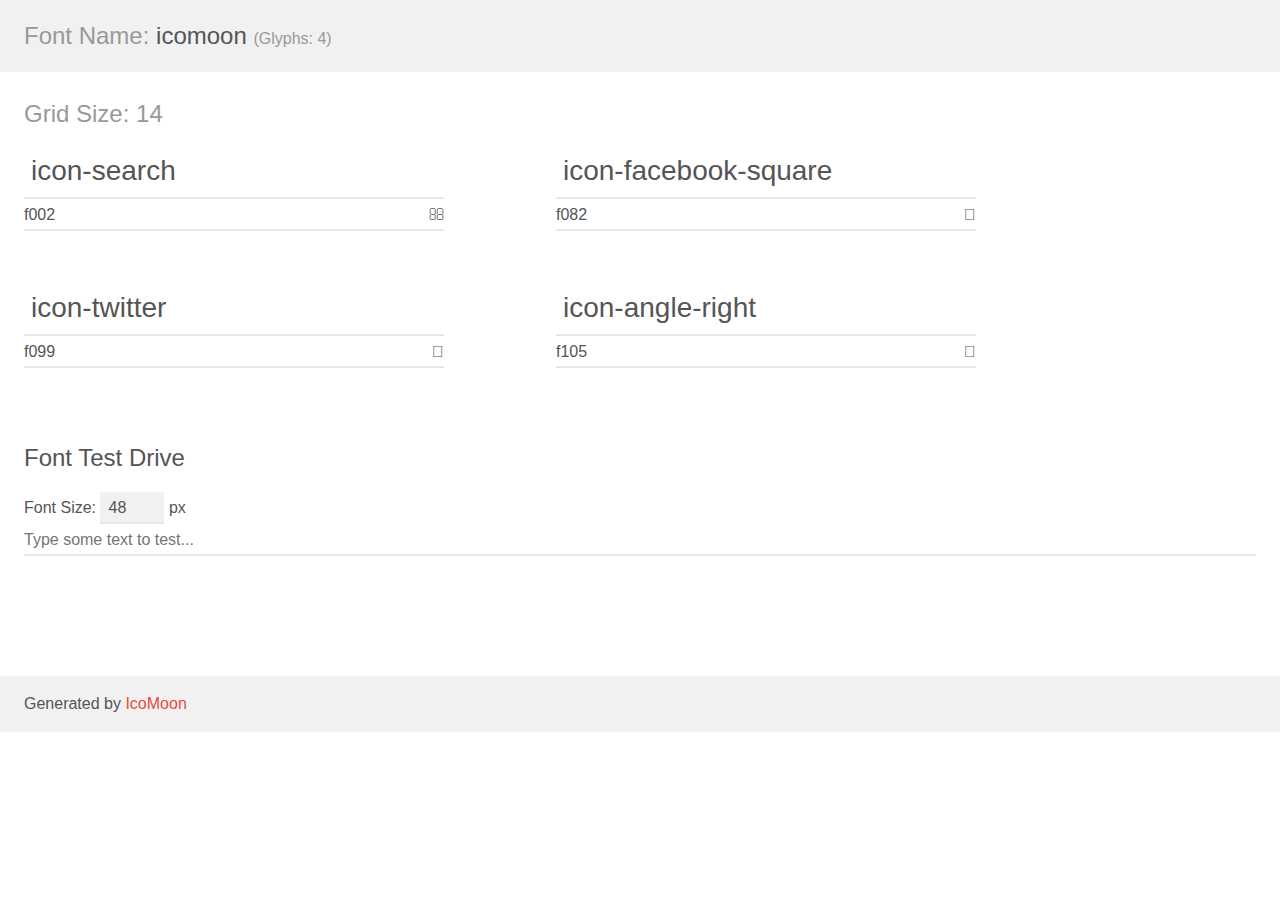
==== icons/demo.html @ 4127e8c4 "Initializing new project" ====
<!doctype html>
<html>
<head>
    <meta charset="utf-8">
    <title>IcoMoon Demo</title>
    <meta name="description" content="An Icon Font Generated By IcoMoon.io">
    <meta name="viewport" content="width=device-width, initial-scale=1">
    <link rel="stylesheet" href="demo-files/demo.css">
    <link rel="stylesheet" href="style.css"></head>
<body>
    <div class="bgc1 clearfix">
        <h1 class="mhmm mvm"><span class="fgc1">Font Name:</span> icomoon <small class="fgc1">(Glyphs:&nbsp;4)</small></h1>
    </div>
    <div class="clearfix mhl ptl">
        <h1 class="mvm mtn fgc1">Grid Size: 14</h1>
        <div class="glyph fs1">
            <div class="clearfix bshadow0 pbs">
                <span class="icon-search"></span>
                <span class="mls"> icon-search</span>
            </div>
            <fieldset class="fs0 size1of1 clearfix hidden-false">
                <input type="text" readonly value="f002" class="unit size1of2" />
                <input type="text" maxlength="1" readonly value="&#xf002;" class="unitRight size1of2 talign-right" />
            </fieldset>
            <div class="fs0 bshadow0 clearfix hidden-true">
                <span class="unit pvs fgc1">liga: </span>
                <input type="text" readonly value="" class="liga unitRight" />
            </div>
        </div>
        <div class="glyph fs1">
            <div class="clearfix bshadow0 pbs">
                <span class="icon-facebook-square"></span>
                <span class="mls"> icon-facebook-square</span>
            </div>
            <fieldset class="fs0 size1of1 clearfix hidden-false">
                <input type="text" readonly value="f082" class="unit size1of2" />
                <input type="text" maxlength="1" readonly value="&#xf082;" class="unitRight size1of2 talign-right" />
            </fieldset>
            <div class="fs0 bshadow0 clearfix hidden-true">
                <span class="unit pvs fgc1">liga: </span>
                <input type="text" readonly value="" class="liga unitRight" />
            </div>
        </div>
        <div class="glyph fs1">
            <div class="clearfix bshadow0 pbs">
                <span class="icon-twitter"></span>
                <span class="mls"> icon-twitter</span>
            </div>
            <fieldset class="fs0 size1of1 clearfix hidden-false">
                <input type="text" readonly value="f099" class="unit size1of2" />
                <input type="text" maxlength="1" readonly value="&#xf099;" class="unitRight size1of2 talign-right" />
            </fieldset>
            <div class="fs0 bshadow0 clearfix hidden-true">
                <span class="unit pvs fgc1">liga: </span>
                <input type="text" readonly value="" class="liga unitRight" />
            </div>
        </div>
        <div class="glyph fs1">
            <div class="clearfix bshadow0 pbs">
                <span class="icon-angle-right"></span>
                <span class="mls"> icon-angle-right</span>
            </div>
            <fieldset class="fs0 size1of1 clearfix hidden-false">
                <input type="text" readonly value="f105" class="unit size1of2" />
                <input type="text" maxlength="1" readonly value="&#xf105;" class="unitRight size1of2 talign-right" />
            </fieldset>
            <div class="fs0 bshadow0 clearfix hidden-true">
                <span class="unit pvs fgc1">liga: </span>
                <input type="text" readonly value="" class="liga unitRight" />
            </div>
        </div>
    </div>

    <!--[if gt IE 8]><!-->
    <div class="mhl clearfix mbl">
        <h1>Font Test Drive</h1>
        <label>
            Font Size: <input id="fontSize" type="number" class="textbox0 mbm"
            min="8" value="48" />
            px
        </label>
        <input id="testText" type="text" class="phl size1of1 mvl"
        placeholder="Type some text to test..." value=""/>
        <div id="testDrive" class="icon-" style="font-family: icomoon">&nbsp;
        </div>
    </div>
    <!--<![endif]-->
    <div class="bgc1 clearfix">
        <p class="mhl">Generated by <a href="https://icomoon.io/app">IcoMoon</a></p>
    </div>

    <script src="demo-files/demo.js"></script>
</body>
</html>
---- icons/demo-files/demo.css ----
body {
  padding: 0;
  margin: 0;
  font-family: sans-serif;
  font-size: 1em;
  line-height: 1.5;
  color: #555;
  background: #fff;
}
h1 {
  font-size: 1.5em;
  font-weight: normal;
}
small {
  font-size: .66666667em;
}
a {
  color: #e74c3c;
  text-decoration: none;
}
a:hover, a:focus {
  box-shadow: 0 1px #e74c3c;
}
.bshadow0, input {
  box-shadow: inset 0 -2px #e7e7e7;
}
input:hover {
  box-shadow: inset 0 -2px #ccc;
}
input, fieldset {
  font-family: sans-serif;
  font-size: 1em;
  margin: 0;
  padding: 0;
  border: 0;
}
input {
  color: inherit;
  line-height: 1.5;
  height: 1.5em;
  padding: .25em 0;
}
input:focus {
  outline: none;
  box-shadow: inset 0 -2px #449fdb;
}
.glyph {
  font-size: 16px;
  width: 15em;
  padding-bottom: 1em;
  margin-right: 4em;
  margin-bottom: 1em;
  float: left;
  overflow: hidden;
}
.liga {
  width: 80%;
  width: calc(100% - 2.5em);
}
.talign-right {
  text-align: right;
}
.talign-center {
  text-align: center;
}
.bgc1 {
  background: #f1f1f1;
}
.fgc1 {
  color: #999;
}
.fgc0 {
  color: #000;
}
p {
  margin-top: 1em;
  margin-bottom: 1em;
}
.mvm {
  margin-top: .75em;
  margin-bottom: .75em;
}
.mtn {
  margin-top: 0;
}
.mtl, .mal {
  margin-top: 1.5em;
}
.mbl, .mal {
  margin-bottom: 1.5em;
}
.mal, .mhl {
  margin-left: 1.5em;
  margin-right: 1.5em;
}
.mhmm {
  margin-left: 1em;
  margin-right: 1em;
}
.mls {
  margin-left: .25em;
}
.ptl {
  padding-top: 1.5em;
}
.pbs, .pvs {
  padding-bottom: .25em;
}
.pvs, .pts {
  padding-top: .25em;
}
.unit {
  float: left;
}
.unitRight {
  float: right;
}
.size1of2 {
  width: 50%;
}
.size1of1 {
  width: 100%;
}
.clearfix:before, .clearfix:after {
  content: " ";
  display: table;
}
.clearfix:after {
  clear: both;
}
.hidden-true {
  display: none;
}
.textbox0 {
  width: 3em;
  background: #f1f1f1;
  padding: .25em .5em;
  line-height: 1.5;
  height: 1.5em;
}
#testDrive {
  display: block;
  padding-top: 24px;
  line-height: 1.5;
}
.fs0 {
  font-size: 16px;
}
.fs1 {
  font-size: 28px;
}
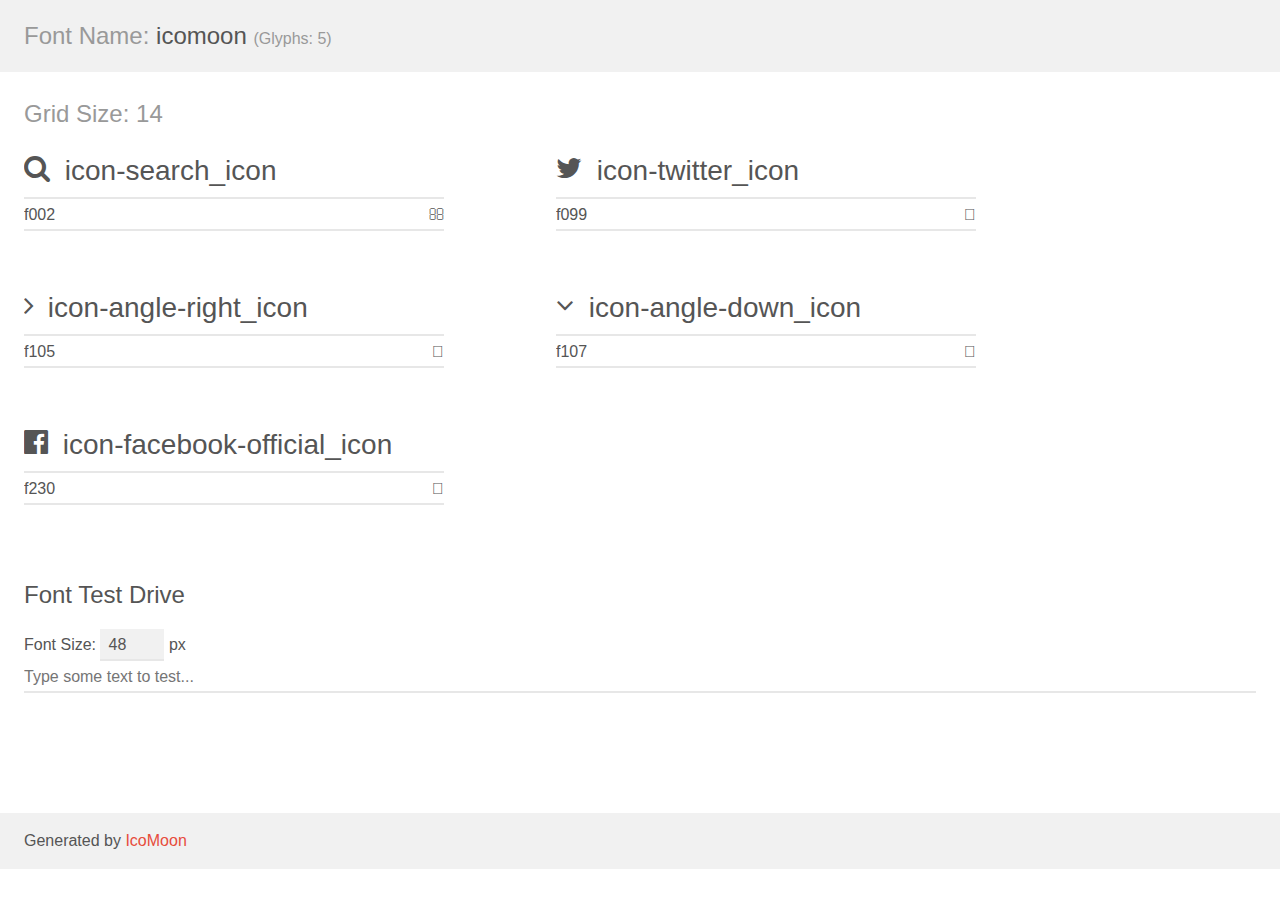
==== commit e8748849: "Added icons" ====
--- a/icons/demo.html
+++ b/icons/demo.html
@@ -9,14 +9,14 @@
     <link rel="stylesheet" href="style.css"></head>
 <body>
     <div class="bgc1 clearfix">
-        <h1 class="mhmm mvm"><span class="fgc1">Font Name:</span> icomoon <small class="fgc1">(Glyphs:&nbsp;4)</small></h1>
+        <h1 class="mhmm mvm"><span class="fgc1">Font Name:</span> icomoon <small class="fgc1">(Glyphs:&nbsp;5)</small></h1>
     </div>
     <div class="clearfix mhl ptl">
         <h1 class="mvm mtn fgc1">Grid Size: 14</h1>
         <div class="glyph fs1">
             <div class="clearfix bshadow0 pbs">
-                <span class="icon-search"></span>
-                <span class="mls"> icon-search</span>
+                <span class="icon-search_icon"></span>
+                <span class="mls"> icon-search_icon</span>
             </div>
             <fieldset class="fs0 size1of1 clearfix hidden-false">
                 <input type="text" readonly value="f002" class="unit size1of2" />
@@ -29,22 +29,8 @@
         </div>
         <div class="glyph fs1">
             <div class="clearfix bshadow0 pbs">
-                <span class="icon-facebook-square"></span>
-                <span class="mls"> icon-facebook-square</span>
-            </div>
-            <fieldset class="fs0 size1of1 clearfix hidden-false">
-                <input type="text" readonly value="f082" class="unit size1of2" />
-                <input type="text" maxlength="1" readonly value="&#xf082;" class="unitRight size1of2 talign-right" />
-            </fieldset>
-            <div class="fs0 bshadow0 clearfix hidden-true">
-                <span class="unit pvs fgc1">liga: </span>
-                <input type="text" readonly value="" class="liga unitRight" />
-            </div>
-        </div>
-        <div class="glyph fs1">
-            <div class="clearfix bshadow0 pbs">
-                <span class="icon-twitter"></span>
-                <span class="mls"> icon-twitter</span>
+                <span class="icon-twitter_icon"></span>
+                <span class="mls"> icon-twitter_icon</span>
             </div>
             <fieldset class="fs0 size1of1 clearfix hidden-false">
                 <input type="text" readonly value="f099" class="unit size1of2" />
@@ -57,12 +43,40 @@
         </div>
         <div class="glyph fs1">
             <div class="clearfix bshadow0 pbs">
-                <span class="icon-angle-right"></span>
-                <span class="mls"> icon-angle-right</span>
+                <span class="icon-angle-right_icon"></span>
+                <span class="mls"> icon-angle-right_icon</span>
             </div>
             <fieldset class="fs0 size1of1 clearfix hidden-false">
                 <input type="text" readonly value="f105" class="unit size1of2" />
                 <input type="text" maxlength="1" readonly value="&#xf105;" class="unitRight size1of2 talign-right" />
+            </fieldset>
+            <div class="fs0 bshadow0 clearfix hidden-true">
+                <span class="unit pvs fgc1">liga: </span>
+                <input type="text" readonly value="" class="liga unitRight" />
+            </div>
+        </div>
+        <div class="glyph fs1">
+            <div class="clearfix bshadow0 pbs">
+                <span class="icon-angle-down_icon"></span>
+                <span class="mls"> icon-angle-down_icon</span>
+            </div>
+            <fieldset class="fs0 size1of1 clearfix hidden-false">
+                <input type="text" readonly value="f107" class="unit size1of2" />
+                <input type="text" maxlength="1" readonly value="&#xf107;" class="unitRight size1of2 talign-right" />
+            </fieldset>
+            <div class="fs0 bshadow0 clearfix hidden-true">
+                <span class="unit pvs fgc1">liga: </span>
+                <input type="text" readonly value="" class="liga unitRight" />
+            </div>
+        </div>
+        <div class="glyph fs1">
+            <div class="clearfix bshadow0 pbs">
+                <span class="icon-facebook-official_icon"></span>
+                <span class="mls"> icon-facebook-official_icon</span>
+            </div>
+            <fieldset class="fs0 size1of1 clearfix hidden-false">
+                <input type="text" readonly value="f230" class="unit size1of2" />
+                <input type="text" maxlength="1" readonly value="&#xf230;" class="unitRight size1of2 talign-right" />
             </fieldset>
             <div class="fs0 bshadow0 clearfix hidden-true">
                 <span class="unit pvs fgc1">liga: </span>
--- a/icons/style.css
+++ b/icons/style.css
@@ -0,0 +1,42 @@
+@font-face {
+  font-family: 'icomoon';
+  src:  url('fonts/icomoon.eot?a3z8ap');
+  src:  url('fonts/icomoon.eot?a3z8ap#iefix') format('embedded-opentype'),
+    url('fonts/icomoon.ttf?a3z8ap') format('truetype'),
+    url('fonts/icomoon.woff?a3z8ap') format('woff'),
+    url('fonts/icomoon.svg?a3z8ap#icomoon') format('svg');
+  font-weight: normal;
+  font-style: normal;
+  font-display: block;
+}
+
+[class^="icon-"], [class*=" icon-"] {
+  /* use !important to prevent issues with browser extensions that change fonts */
+  font-family: 'icomoon' !important;
+  speak: never;
+  font-style: normal;
+  font-weight: normal;
+  font-variant: normal;
+  text-transform: none;
+  line-height: 1;
+
+  /* Better Font Rendering =========== */
+  -webkit-font-smoothing: antialiased;
+  -moz-osx-font-smoothing: grayscale;
+}
+
+.icon-search_icon:before {
+  content: "\f002";
+}
+.icon-twitter_icon:before {
+  content: "\f099";
+}
+.icon-angle-right_icon:before {
+  content: "\f105";
+}
+.icon-angle-down_icon:before {
+  content: "\f107";
+}
+.icon-facebook-official_icon:before {
+  content: "\f230";
+}
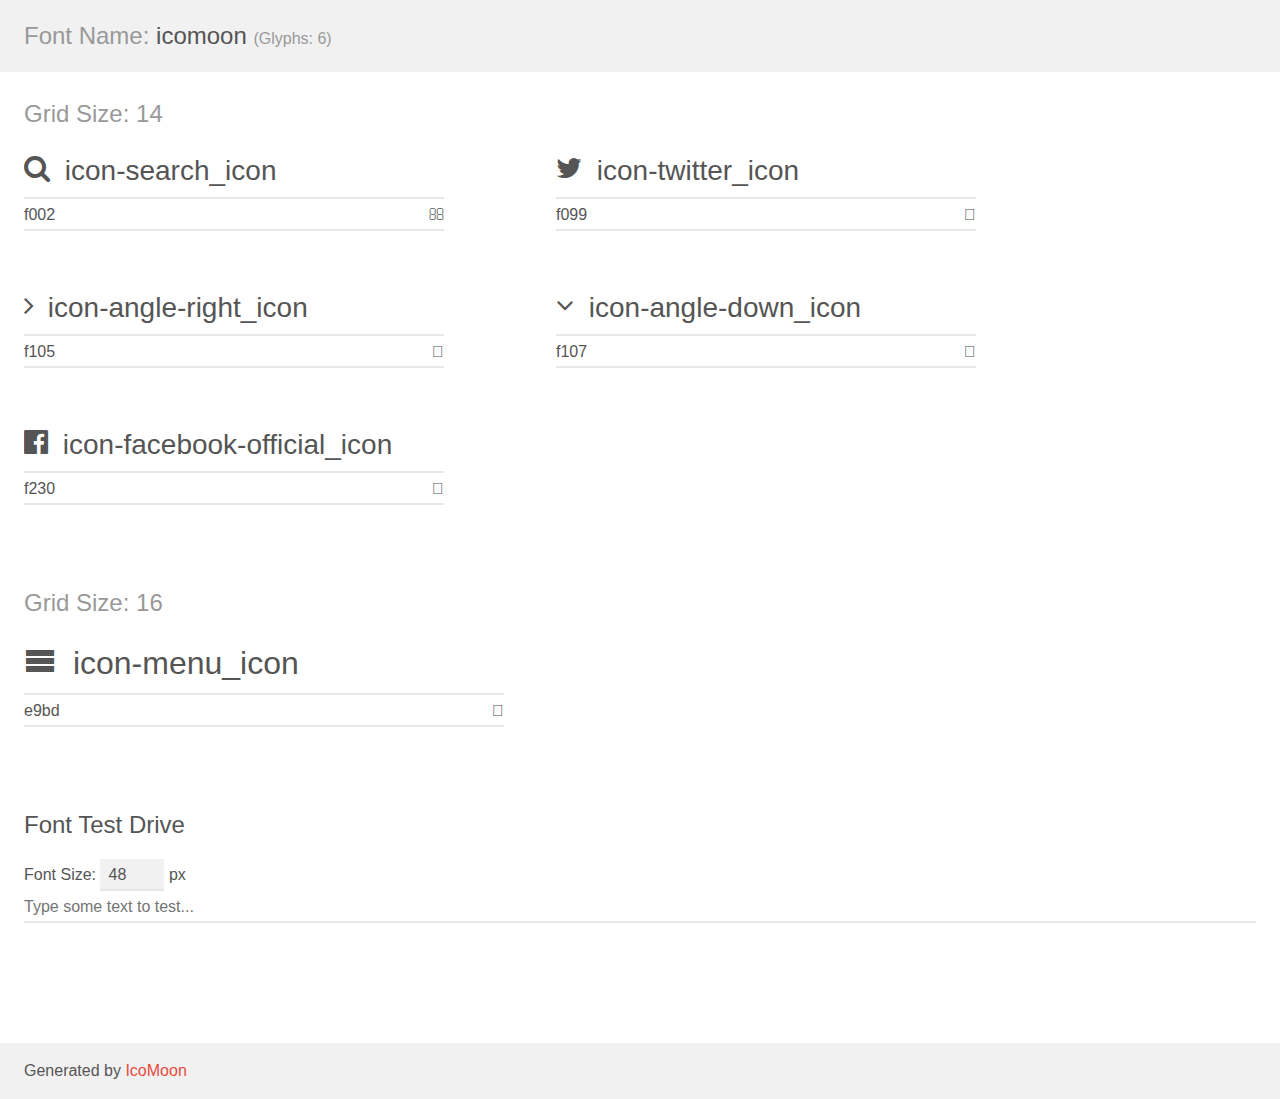
==== commit ae0734be: "Made logo on accordeon" ====
--- a/icons/demo.html
+++ b/icons/demo.html
@@ -9,7 +9,7 @@
     <link rel="stylesheet" href="style.css"></head>
 <body>
     <div class="bgc1 clearfix">
-        <h1 class="mhmm mvm"><span class="fgc1">Font Name:</span> icomoon <small class="fgc1">(Glyphs:&nbsp;5)</small></h1>
+        <h1 class="mhmm mvm"><span class="fgc1">Font Name:</span> icomoon <small class="fgc1">(Glyphs:&nbsp;6)</small></h1>
     </div>
     <div class="clearfix mhl ptl">
         <h1 class="mvm mtn fgc1">Grid Size: 14</h1>
@@ -84,6 +84,23 @@
             </div>
         </div>
     </div>
+    <div class="clearfix mhl ptl">
+        <h1 class="mvm mtn fgc1">Grid Size: 16</h1>
+        <div class="glyph fs2">
+            <div class="clearfix bshadow0 pbs">
+                <span class="icon-menu_icon"></span>
+                <span class="mls"> icon-menu_icon</span>
+            </div>
+            <fieldset class="fs0 size1of1 clearfix hidden-false">
+                <input type="text" readonly value="e9bd" class="unit size1of2" />
+                <input type="text" maxlength="1" readonly value="&#xe9bd;" class="unitRight size1of2 talign-right" />
+            </fieldset>
+            <div class="fs0 bshadow0 clearfix hidden-true">
+                <span class="unit pvs fgc1">liga: </span>
+                <input type="text" readonly value="menu, list3" class="liga unitRight" />
+            </div>
+        </div>
+    </div>
 
     <!--[if gt IE 8]><!-->
     <div class="mhl clearfix mbl">
--- a/icons/demo-files/demo.css
+++ b/icons/demo-files/demo.css
@@ -149,4 +149,7 @@
 .fs1 {
   font-size: 28px;
 }
+.fs2 {
+  font-size: 32px;
+}
 
--- a/icons/style.css
+++ b/icons/style.css
@@ -1,10 +1,10 @@
 @font-face {
   font-family: 'icomoon';
-  src:  url('fonts/icomoon.eot?a3z8ap');
-  src:  url('fonts/icomoon.eot?a3z8ap#iefix') format('embedded-opentype'),
-    url('fonts/icomoon.ttf?a3z8ap') format('truetype'),
-    url('fonts/icomoon.woff?a3z8ap') format('woff'),
-    url('fonts/icomoon.svg?a3z8ap#icomoon') format('svg');
+  src:  url('fonts/icomoon.eot?xq2zkz');
+  src:  url('fonts/icomoon.eot?xq2zkz#iefix') format('embedded-opentype'),
+    url('fonts/icomoon.ttf?xq2zkz') format('truetype'),
+    url('fonts/icomoon.woff?xq2zkz') format('woff'),
+    url('fonts/icomoon.svg?xq2zkz#icomoon') format('svg');
   font-weight: normal;
   font-style: normal;
   font-display: block;
@@ -40,3 +40,6 @@
 .icon-facebook-official_icon:before {
   content: "\f230";
 }
+.icon-menu_icon:before {
+  content: "\e9bd";
+}
